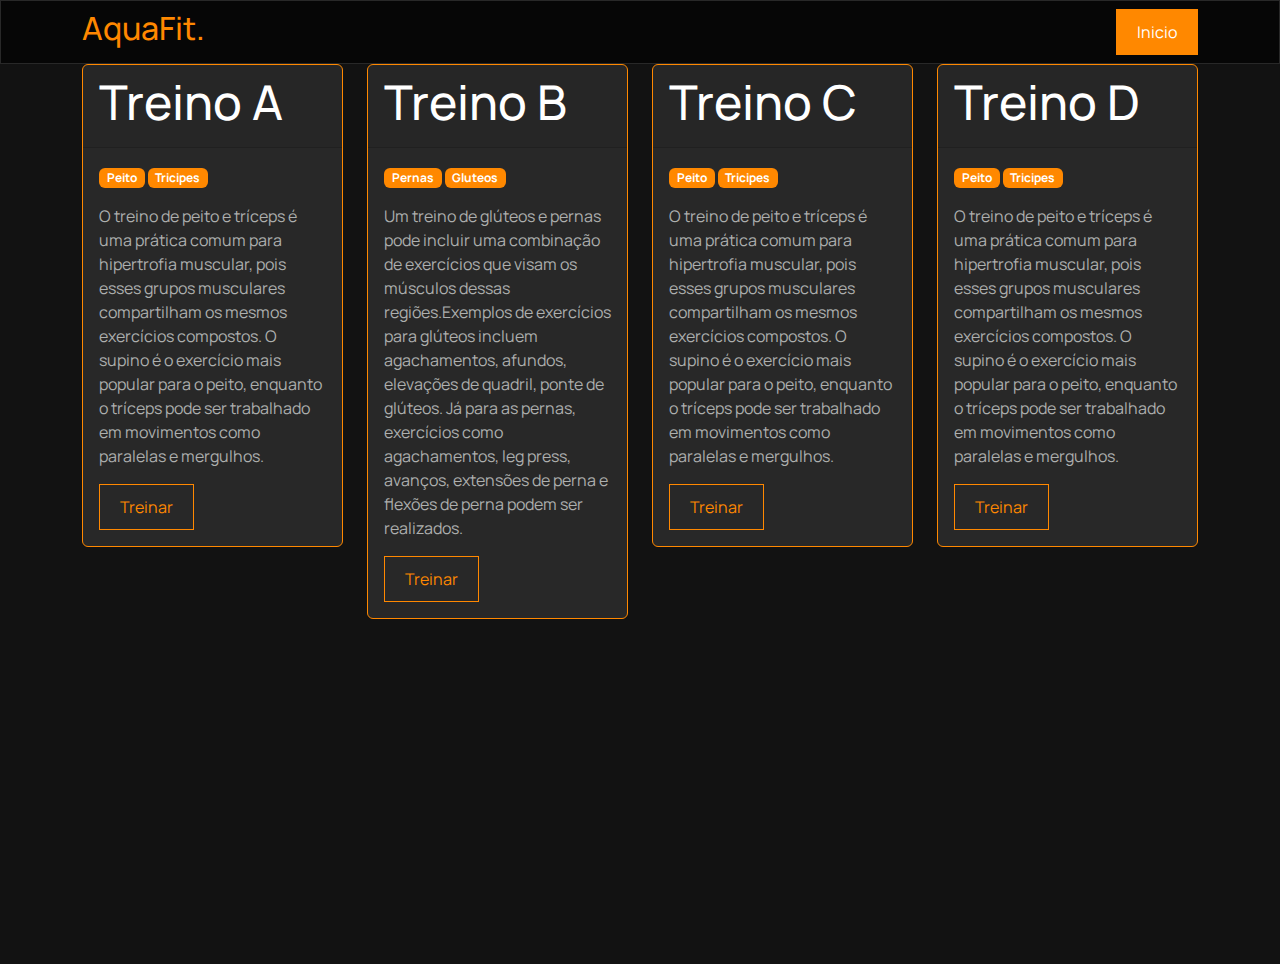
==== page/treino.html @ e8c9dfa8 "Atualização dia 07/05/2023" ====
<!doctype html>
<html lang="pt-br">

<head>
    <meta charset="utf-8">
    <meta name="viewport" content="width=device-width, initial-scale=1">
    <title>AquaFit | Meu Treino</title>
    <link rel="stylesheet" href="../css/bootstrap.css">
    <link rel="stylesheet" href="https://cdn.jsdelivr.net/npm/swiper@9/swiper-bundle.min.css" />
    <link rel="stylesheet"
        href="https://maxst.icons8.com/vue-static/landings/line-awesome/line-awesome/1.3.0/css/line-awesome.min.css">
    <link rel="stylesheet" href="https://unpkg.com/aos@next/dist/aos.css" />
    <link rel="stylesheet" href="../css/app.css">
    <link rel="stylesheet" href="../css/app-MeuTreino.css">
</head>

<body class="bg-2">
    <!-- <div class="progress">
        <span class="bar"></span>
    </div> -->
    <!-- Navbar Start-->
    <nav class="navbar py-2 navbar-expand-lg navbar-dark bg-dark">
        <div class="container">
            <h4 class="logo">AquaFit.</h4>
            <button class="navbar-toggler" type="button" data-bs-toggle="collapse" data-bs-target="#navbarColor02"
                aria-controls="navbarColor02" aria-expanded="false" aria-label="Toggle navigation">
                <span class="navbar-toggler-icon"></span>
            </button>
            <div class="collapse navbar-collapse" id="navbarColor02">
                <ul class="navbar-nav ms-auto">
                    <a href="../index.html" class="btn btn-warning ms-lg-3"> Inicio</a>
                </ul>
            </div>
        </div>
    </nav>

    <section class="d-flex align-content-center align-itens-center h-100 min-vh-100">
        <div class="container">
            <div class="row gy-2">
                <div class="div col-lg-3 col-md-4">
                    <!-- Card -->
                    <div class="card border-warning ">
                        <div class="card-header">
                            <h2>Treino A</h2>
                        </div>
                        <div class="card-body">
                            <div>
                                <span class="badge bg-warning">Peito</span>
                                <span class="badge bg-warning mb-3">Tricipes</span>
                            </div>
                            <div>
                                <p>O treino de peito e tríceps é uma prática comum para hipertrofia muscular, pois esses
                                    grupos
                                    musculares compartilham os mesmos exercícios compostos. O supino é o exercício mais
                                    popular
                                    para o peito, enquanto o tríceps pode ser trabalhado em movimentos como paralelas e
                                    mergulhos. </p>
                            </div>
                            <div>
                                <a href="../page/treinoA.html" class="btn btn-outline-warning m-auto"> Treinar</a>
                            </div>
                        </div>
                    </div>
                    <!-- End card -->

                </div>
                <div class="div col-lg-3 col-md-4">
                    <!-- Card -->
                    <div class="card border-warning">
                        <div class="card-header">
                            <h2>Treino B</h2>
                        </div>
                        <div class="card-body">
                            <div>
                                <span class="badge bg-warning">Pernas</span>
                                <span class="badge bg-warning mb-3">Gluteos</span>
                            </div>
                            <div>
                                <p>Um treino de glúteos e pernas pode incluir uma combinação de exercícios que visam os
                                    músculos dessas regiões.Exemplos de exercícios para glúteos incluem
                                    agachamentos, afundos, elevações de quadril, ponte de glúteos. Já para
                                    as pernas, exercícios como agachamentos, leg press, avanços, extensões de perna e
                                    flexões de perna podem ser realizados. </p>
                            </div>
                            <div>
                                <a href="../page/treinoB.html" class="btn btn-outline-warning "> Treinar</a>
                            </div>
                        </div>
                    </div>
                    <!-- End card -->

                </div>
                <div class="div col-lg-3 col-md-4">
                    <!-- Card -->
                    <div class="card border-warning ">
                        <div class="card-header">
                            <h2>Treino C</h2>
                        </div>
                        <div class="card-body">
                            <div>
                                <span class="badge bg-warning">Peito</span>
                                <span class="badge bg-warning mb-3">Tricipes</span>
                            </div>
                            <div>
                                <p>O treino de peito e tríceps é uma prática comum para hipertrofia muscular, pois esses
                                    grupos
                                    musculares compartilham os mesmos exercícios compostos. O supino é o exercício mais
                                    popular
                                    para o peito, enquanto o tríceps pode ser trabalhado em movimentos como paralelas e
                                    mergulhos. </p>
                            </div>
                            <div>
                                <a href="../page/treinoC.html" class="btn btn-outline-warning "> Treinar</a>
                            </div>
                        </div>
                    </div>
                    <!-- End card -->

                </div>
                <div class="div col-lg-3 col-md-4">
                    <!-- Card -->
                    <div class="card border-warning">
                        <div class="card-header">
                            <h2>Treino D</h2>
                        </div>
                        <div class="card-body">
                            <div>
                                <span class="badge bg-warning">Peito</span>
                                <span class="badge bg-warning mb-3">Tricipes</span>
                            </div>
                            <div>
                                <p>O treino de peito e tríceps é uma prática comum para hipertrofia muscular, pois esses
                                    grupos
                                    musculares compartilham os mesmos exercícios compostos. O supino é o exercício mais
                                    popular
                                    para o peito, enquanto o tríceps pode ser trabalhado em movimentos como paralelas e
                                    mergulhos. </p>
                            </div>
                            <div>
                                <button class="btn btn-outline-warning">Treinar</button>
                            </div>
                        </div>
                    </div>
                    <!-- End card -->

                </div>


            </div>

    </section>

    <script src="https://cdn.jsdelivr.net/npm/swiper@9/swiper-bundle.min.js"></script>
    <script src="https://unpkg.com/aos@next/dist/aos.js"></script>
    <script src="../js/bootstrap.bundle.min.js"></script>
    <script src="../js/app.js"></script>
</body>

</html>
---- css/app.css ----
@import url('https://fonts.googleapis.com/css2?family=Manrope:wght@400;500;600&display=swap');

body {
    font-family: 'Manrope', sans-serif;
    --bs-link-color: #fff;
    --bs-link-hover-color: #f80;
}

/* logo */
.logo {
    font-family: 'Manrope', sans-serif;
    color: #f80;
    font-size: 2rem;
}

/* bg-2 */
.bg-2 {
    background-color: #121212;
}

/* custom border */
.border-custom {
    border: 1px solid #444;
    transition: all 0.4 ease-in-out;
}

.border-custom:hover {
    border-color: var(--bs-orange)
}

/* Navbar */
.navbar {
    --bs-navbar-nav-link-padding-x: 1.2rem;
}

/* btn */
.btn {
    border-radius: 0;
    padding: 10px 20px;
}

/* icon */

.icon {
    width: 60px;
    height: 60px;
    background-color: #555;
    display: grid;
    align-items: center;
    text-align: center;
    font-size: 32px;
    color: white;
    transition: all 0.4 ease-in-out;

}

.icon:hover {
    background-color: var(--bs-orange);
}

.service:hover .icon {
    background-color: var(--bs-orange);
}

/* swiper-pagination */
.swiper-pagination-bullet {
    background-color: white;

}

/* project nosso espaço*/
.project {
    overflow: hidden;
    position: relative;
}

.project .overlay {
    padding: 32px;
    position: absolute;
    bottom: 0;
    left: 0;
    transition: all 0.4s ease-in-out;
    opacity: 0;
    transform: translateY(60px);
}

.project:hover .overlay {
    opacity: 1;
    transform: translateY(0px)
}

/* review */

.review img {
    width: 100px;
    border-radius: 100%;
}

/* team */

.team-member .divider {
    background-color: #555;
    height: 1px;
}

.team-member .links .icon {
    width: 40px;
    height: 40px;
    color: white;
    text-decoration: none;
    font-size: 24px;
    background-color: transparent;
    border: 1px solid #555;

}

.team-member .icon:hover {
    color: #f80;
    border: 1px solid #f80;
}

/* contato */

#contato .form-control {
    background-color: transparent;
    border: 1px solid #555;
    color: white;
    border-radius: 0;
    padding: 10px;

}


/* footer */

footer ul {
    padding: 0;
}

footer ul li {
    list-style: none;
}

footer ul li a {
    color: white;
}

.dev {
    background-color: #555;
}

.scroll-to-top {
    text-decoration: none;
    border-radius: 100px;
    position: fixed;
    bottom: 30px;
    right: 30px;
}

.scroll-to-top:hover {
    color: white;
}

/* progress bar */

.progress {
    position: fixed;
    top: 0;
    left: 0;
    z-index: 999;
    width: 100%;
    height: 5px;
    background-color: #2c2c2c;
}

.bar {
    display: block;
    width: 0;
    height: inherit;
    background: linear-gradient(to right, #f90, #f80, #f70, #f60);
}

.message {
    position: absolute;
    top: 25%;
    left: 50%;
    transform: translate(-50%, -50%);
    background-color: #419b45aa;
    color: whitesmoke;
    padding: 8px;
    font-size: 2rem;
    z-index: 1;
}
---- css/app-MeuTreino.css ----
@import url('https://fonts.googleapis.com/css2?family=Manrope:wght@400;500;600&display=swap');

body {
    font-family: 'Manrope', sans-serif;
    --bs-link-color: #fff;
    --bs-link-hover-color: #f80
}

a {
    text-decoration: none;
}

/* Card Styles */

.card-sl {
    border-radius: 8px;
    box-shadow: 0 4px 8px 0 rgba(0, 0, 0, 0.2), 0 6px 20px 0 rgba(0, 0, 0, 0.19);
}

.card-image img {
    max-height: 100%;
    max-width: 100%;
    border-radius: 8px 8px 0px 0;
}

.card-action {
    position: relative;
    float: right;
    margin-top: -25px;
    margin-right: 20px;
    z-index: 2;
    color: #E26D5C;
    background: #fff;
    border-radius: 100%;
    padding: 15px;
    font-size: 15px;
    box-shadow: 0 1px 2px 0 rgba(0, 0, 0, 0.2), 0 1px 2px 0 rgba(0, 0, 0, 0.19);
}


.card-heading {
    font-size: 18px;
    font-weight: bold;
    background: #fff;
    padding: 10px 15px;
}

.card-text {
    padding: 10px 15px;
    background: #fff;
    font-size: 14px;
    color: #636262;
}

.card-button {
    display: flex;
    justify-content: center;
    padding: 10px 0;
    width: 100%;
    background-color: #f80;
    color: #fff;
    border-radius: 0 0 8px 8px;
}

.card-button:hover {
    text-decoration: none;
    background-color: rgba(255, 136, 0, 0.63);
    color: #fff;

}

.titulo {
    color: #f80;
    font-size: 1.5rem;
}

.titulos {
    color: black;
}

a.text-muted {
    text-decoration: none;
}
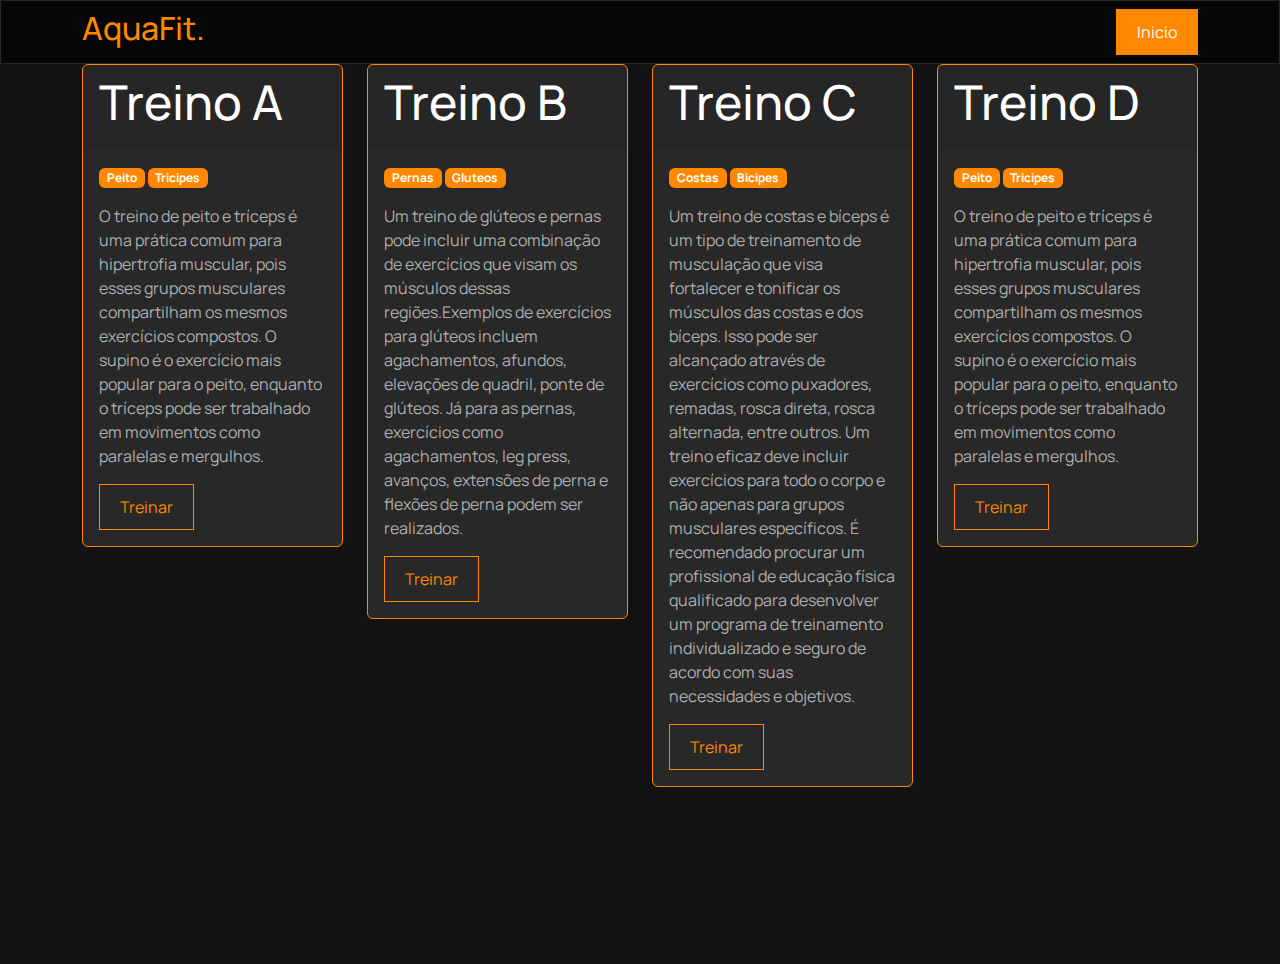
==== commit 7ef00343: "atualização treino C" ====
--- a/page/treino.html
+++ b/page/treino.html
@@ -98,16 +98,17 @@
                         </div>
                         <div class="card-body">
                             <div>
-                                <span class="badge bg-warning">Peito</span>
-                                <span class="badge bg-warning mb-3">Tricipes</span>
+                                <span class="badge bg-warning">Costas</span>
+                                <span class="badge bg-warning mb-3">Bicipes</span>
                             </div>
                             <div>
-                                <p>O treino de peito e tríceps é uma prática comum para hipertrofia muscular, pois esses
-                                    grupos
-                                    musculares compartilham os mesmos exercícios compostos. O supino é o exercício mais
-                                    popular
-                                    para o peito, enquanto o tríceps pode ser trabalhado em movimentos como paralelas e
-                                    mergulhos. </p>
+                                <p>Um treino de costas e bíceps é um tipo de treinamento de musculação que visa
+                                    fortalecer e tonificar os músculos das costas e dos bíceps. Isso pode ser alcançado
+                                    através de exercícios como puxadores, remadas, rosca direta, rosca alternada, entre
+                                    outros. Um treino eficaz deve incluir exercícios para todo o corpo e não apenas para
+                                    grupos musculares específicos. É recomendado procurar um profissional de educação
+                                    física qualificado para desenvolver um programa de treinamento individualizado e
+                                    seguro de acordo com suas necessidades e objetivos. </p>
                             </div>
                             <div>
                                 <a href="../page/treinoC.html" class="btn btn-outline-warning "> Treinar</a>
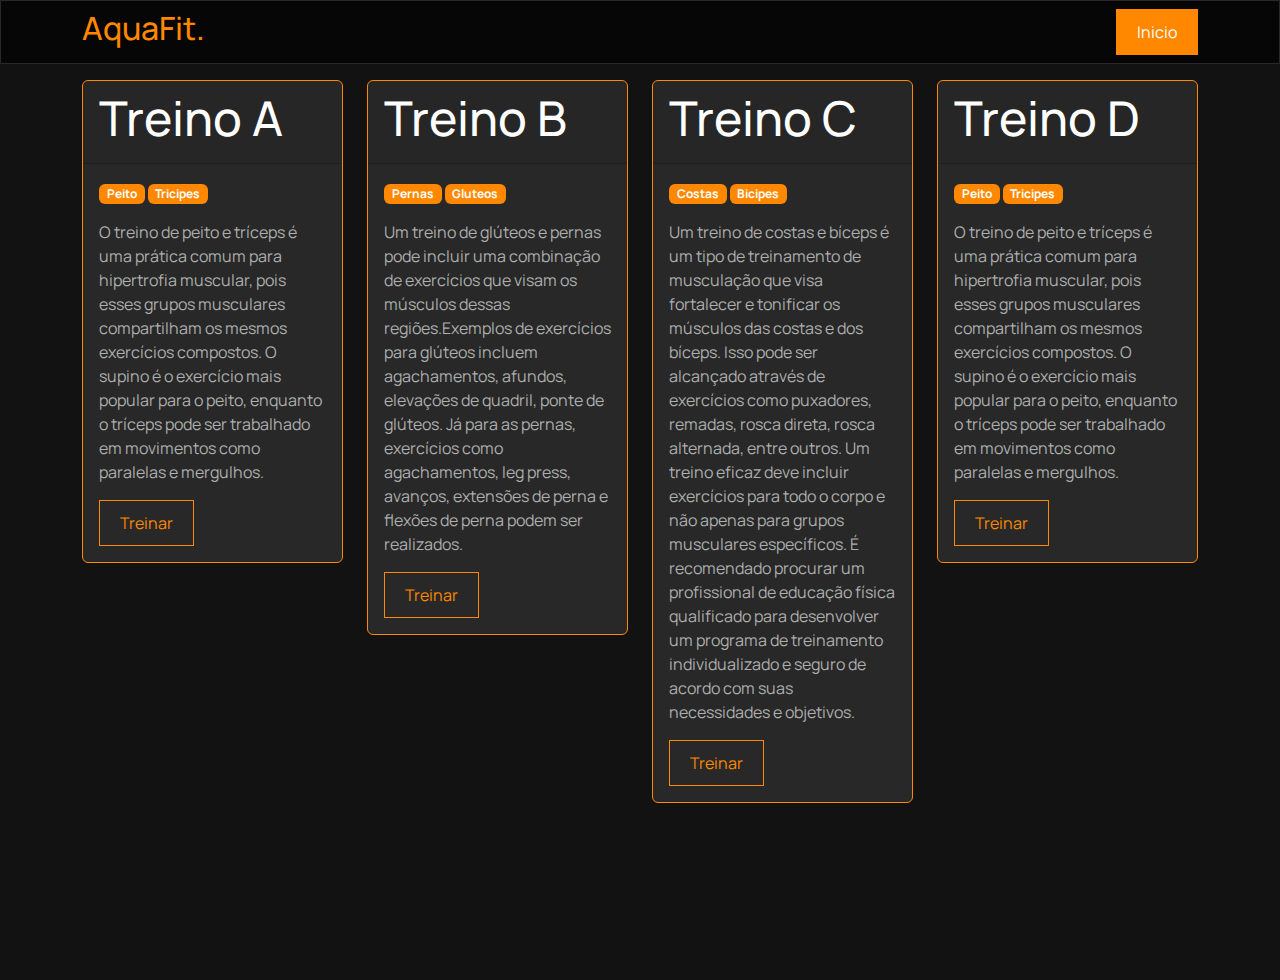
==== commit 4c447ad2: "att" ====
--- a/page/treino.html
+++ b/page/treino.html
@@ -34,7 +34,7 @@
         </div>
     </nav>
 
-    <section class="d-flex align-content-center align-itens-center h-100 min-vh-100">
+    <section class="d-flex align-content-center align-itens-center h-100 min-vh-100 mt-3">
         <div class="container">
             <div class="row gy-2">
                 <div class="div col-lg-3 col-md-4">
@@ -138,7 +138,7 @@
                                     mergulhos. </p>
                             </div>
                             <div>
-                                <button class="btn btn-outline-warning">Treinar</button>
+                                <a href="../page/treinoD.html" class="btn btn-outline-warning "> Treinar</a>
                             </div>
                         </div>
                     </div>
